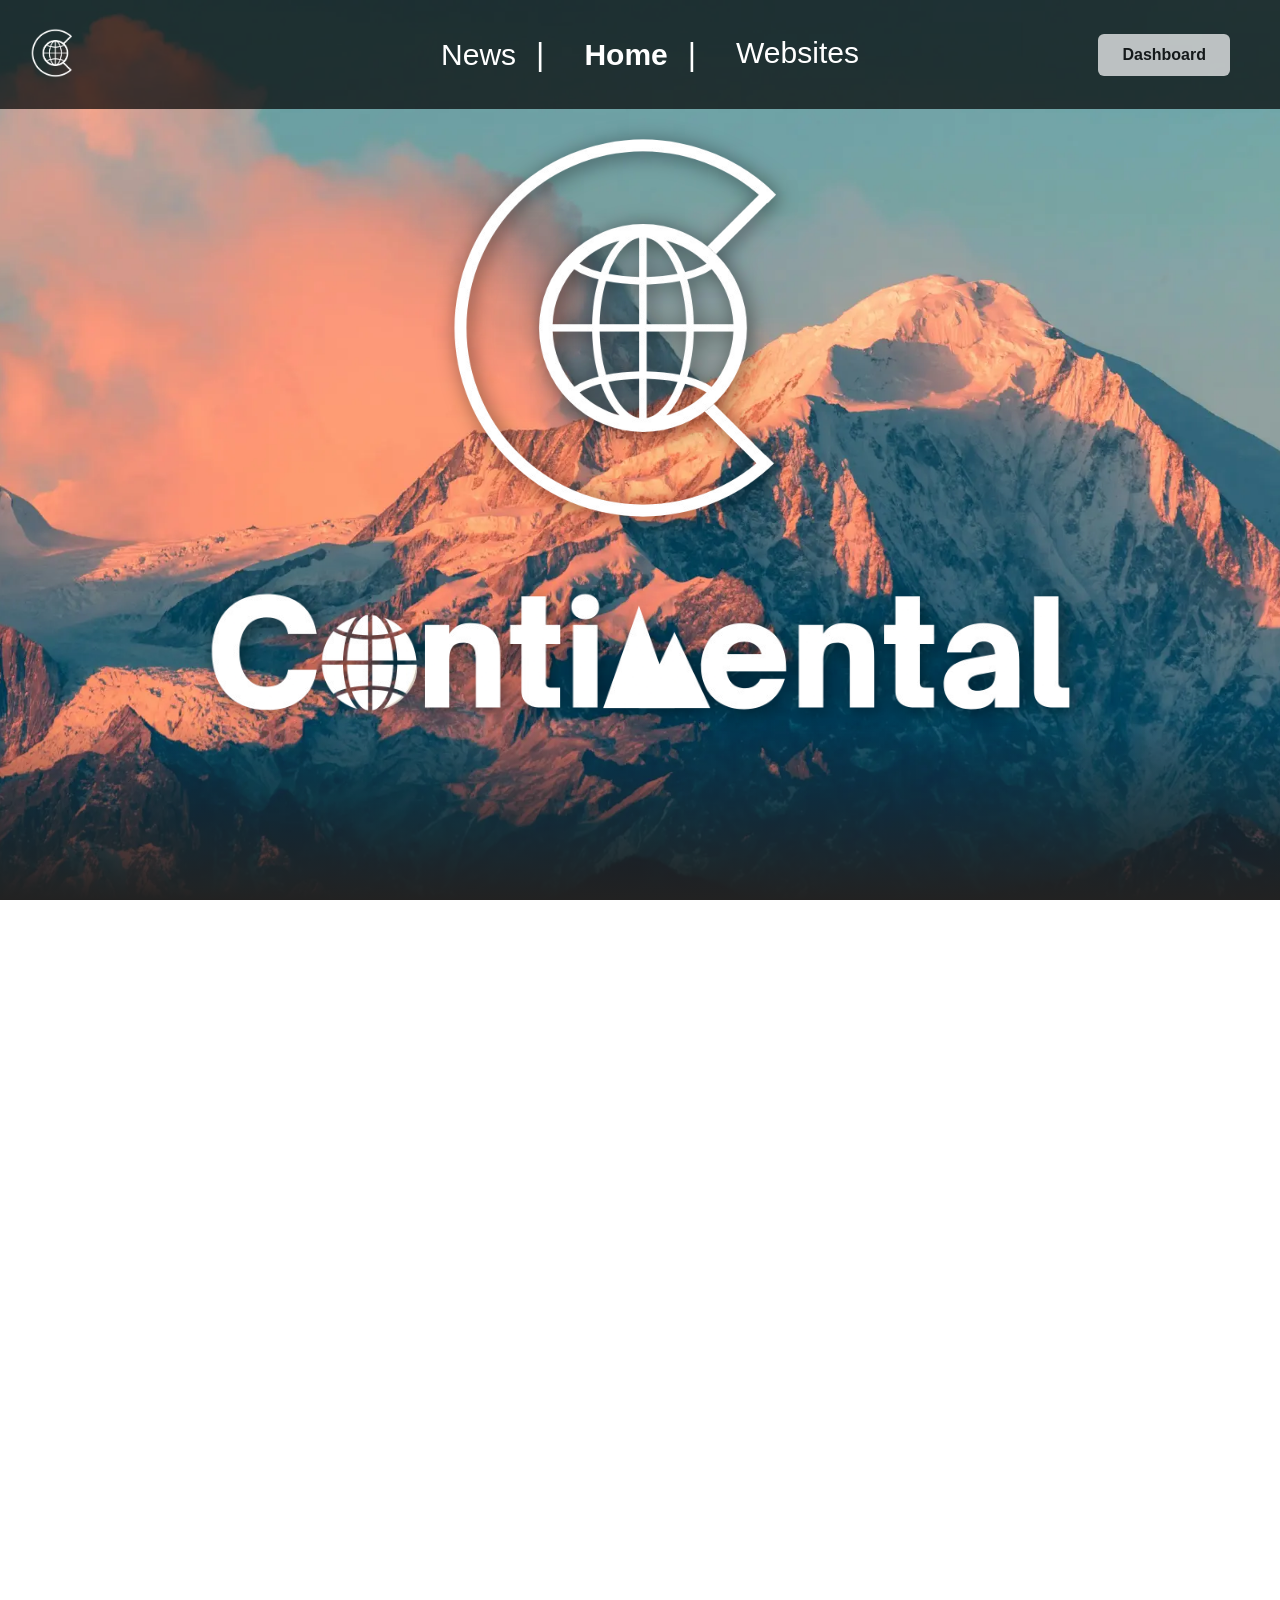
==== index.html @ dc29fc21 "Merged branding + general fixes" ====
<!DOCTYPE html>
<html lang="en">
<head>
    <meta charset="UTF-8">
    <meta name="viewport" content="width=device-width, initial-scale=1.0">
    <title>Continental Hub</title>
    <meta name="description" content="Continental Studios is the home for independent web projects, tools, games, and experiments built under one creative umbrella.">
    <link rel="canonical" href="https://continental-hub.com/">
    <meta property="og:title" content="Continental Studios">
    <meta property="og:description" content="Independent web projects, tools, games, and experiments built under one creative umbrella.">
    <meta property="og:type" content="website">
    <meta property="og:url" content="https://continental-hub.com/">
    <meta property="og:image" content="https://continental-hub.com/images/C2-new-white.png">
    <meta name="twitter:card" content="summary">
    <meta name="twitter:title" content="Continental Studios">
    <meta name="twitter:description" content="Independent web projects, tools, games, and experiments built under one creative umbrella.">
    <meta name="twitter:image" content="https://continental-hub.com/images/C2-new-white.png">
    <meta name="theme-color" content="#111111">
    <link rel="stylesheet" href="style.css">
    <link rel="icon" href="images/C2-new-white.png" type="image/png">
    <link rel="preload" as="image" href="images/placeHolder2.webp" type="image/webp">
    <link rel="preload" as="image" href="images/C2-new-white.webp" type="image/webp">
    <script async src="https://www.googletagmanager.com/gtag/js?id=G-DCZ0C1B3EF"></script>
    <script>
        window.dataLayer = window.dataLayer || [];
        function gtag(){dataLayer.push(arguments);}
        gtag('js', new Date());
        gtag('config', 'G-DCZ0C1B3EF');
    </script>
    <script type="application/ld+json">
        {
          "@context": "https://schema.org",
          "@graph": [
            {
              "@type": "Organization",
              "name": "Continental Studios",
              "url": "https://continental-hub.com/",
              "logo": "https://continental-hub.com/images/C2-new-white.png"
            },
            {
              "@type": "WebSite",
              "name": "Continental Studios",
              "url": "https://continental-hub.com/"
            }
          ]
        }
    </script>
</head>
<body class="dark-mode">
    <a class="skip-link" href="#main-content">Skip to content</a>

    <!-- START:HEADER -->
<header>
    <div class="left-text" id="header-logo">
        <a href="index.html" aria-label="Continental Studios home">
            <img src="images/C2-new-white.png" alt="Continental Studios logo" width="50" height="50" loading="lazy">
        </a>
    </div>
    <nav aria-label="Primary">
        <ul>
            <li><a href="news.html" >News</a></li>
            <li><a href="index.html" class="semi-bold-text">Home</a></li>
            <li><a href="websites.html" >Websites</a></li>
        </ul>
    </nav>
    <div class="right-text"><button id="logout-btn" type="button" data-analytics="dashboard_click">Dashboard</button></div>
</header>

<!-- END:HEADER -->

    <main id="main-content">
        <section class="hero">
            <img src="images/C2-new-white.png" alt="Continental Studios logo" class="hero-logo" width="400" height="400">
            <h1 id="hero-title">
                <img src="images/Continental-nobg-white.png" alt="Continental" class="hero-title-image" width="900" height="220">
            </h1>
        </section>

        <section class="about-section" id="about">
            <div class="about-inner">
                <h2>About</h2>
                <p>
                    Continental is my personal umbrella brand, a home for the digital work I build, experiment with, and polish until it feels real.
                    Websites, tools, games, bots, and even a custom Linux setup all live under the same identity, while each project keeps its own name and style.
                    If you see the globe mark or “A Continental Studios production,” that is the signature.
                </p>

                <div class="about-highlights">
                    <div class="about-card">
                        <h3>Independent Projects</h3>
                        <p>Each project stands on its own with its own vibe. Continental is the umbrella, not the theme.</p>
                    </div>

                    <div class="about-card">
                        <h3>Design-First</h3>
                        <p>I care about clean visuals, strong identity, and the details that make projects feel finished.</p>
                    </div>

                    <div class="about-card">
                        <h3>Built to Grow</h3>
                        <p>Some projects are quick experiments and some are long-term. The goal is to keep building and keep shipping.</p>
                    </div>
                </div>
            </div>
        </section>

        <section class="latest-update" aria-label="Latest update">
            <div class="latest-inner">
                <div class="latest-label">Latest Update</div>
                <div class="latest-content">
                    <h3>Home page revamp underway</h3>
                    <p>We are rebuilding the landing experience with cleaner sections, stronger visuals, and better navigation flow.</p>
                </div>
                <a class="latest-link" href="news.html" data-analytics="latest_updates_click">See all updates</a>
            </div>
        </section>

        <section class="main-content" aria-label="Websites">
            <h2>Websites</h2>
            <p id="settings-button"></p> <!-- DO NOT TOUCH -->
            <div class="website-list">
                <div class="website-item">
                    <img src="images/App-logo-2-W.png" alt="StepCast logo" class="website-logo" width="100" height="100" loading="lazy">
                    <h3>StepCast</h3>
                    <p>StepCast is a walk tracking website tailored toward podcast listeners.</p>
                    <a href="https://pclaystation.github.io/Walk-Tracker-Web-App/" class="btn" target="_blank" rel="noopener noreferrer" data-analytics="stepcast_visit">Visit Website</a>
                </div>
                <div class="website-item">
                    <img src="images/TEA-Logo-S-W.png" alt="The Echo Archives logo" class="website-logo" width="100" height="100" loading="lazy">
                    <h3>The Echo Archives</h3>
                    <p>The Echo Archives is an archive of different audio dramas I have listened to.</p>
                    <a href="https://pclaystation.github.io/The-Echo-Archives/" class="btn" target="_blank" rel="noopener noreferrer" data-analytics="echo_archives_visit">Visit Website</a>
                </div>
                <div class="website-item">
                    <img src="images/minesweeper-nbg-w.png" alt="MineSweeper logo" class="website-logo" width="100" height="100" loading="lazy">
                    <h3>MineSweeper</h3>
                    <p>MineSweeper is an improved clone of the classic minesweeper.</p>
                    <a href="https://pclaystation.github.io/Minesweeper/" class="btn" target="_blank" rel="noopener noreferrer" data-analytics="minesweeper_visit">Visit Website</a>
                </div>
                <div class="website-item">
                    <img src="images/question-mark.png" alt="Coming soon" class="website-logo" width="100" height="100" loading="lazy">
                    <h3>Coming soon</h3>
                    <p>Coming soon.</p>
                    <span class="btn disabled" aria-disabled="true">Coming Soon</span>
                </div>
            </div>
        </section>
    </main>

    <button id="backToTop" type="button" aria-label="Back to top" data-analytics="back_to_top">↑</button>
    <script src="script.js" type="module"></script>

    <!-- START:FOOTER -->
<footer>
    <div class="left-content">
        <img src="images/C2-new-white.png" alt="Continental Studios logo" width="50" height="50" loading="lazy">
        <span>Continental Studios</span>
    </div>
    <div class="center-content">
        <p>
            © 2026 PClaystation |
            <a href="https://github.com/PClaystation" target="_blank" rel="noopener noreferrer" data-analytics="github_click">GitHub</a> |
            <a href="contact.html" id="contact-button" data-analytics="contact_click">Contact Us</a>
        </p>
    </div>
    <div class="right-content">
        <a href="https://patreon.com/ContinentalStudios?utm_medium=unknown&utm_source=join_link&utm_campaign=creatorshare_creator&utm_content=copyLink" target="_blank" rel="noopener noreferrer" data-analytics="patreon_click">
            <img src="images/patreon.svg" alt="Patreon logo" width="50" height="50" loading="lazy">
        </a>
        <a href="https://gofund.me/5a43d215" target="_blank" rel="noopener noreferrer" data-analytics="gofundme_click">
            <img src="images/gofundme2.svg" alt="GoFundMe logo" width="50" height="50" loading="lazy">
        </a>
    </div>
</footer>

<!-- END:FOOTER -->
</body>
</html>
---- style.css ----
body, html {
    margin: 0;
    padding: 0;
    height: 100%;
    font-family: "Rubik", sans-serif;
    overflow-x: hidden; /* Prevent horizontal scrolling */
}

.skip-link {
    position: absolute;
    left: 16px;
    top: -48px;
    background: #7db8ff;
    color: #101318;
    padding: 10px 14px;
    border-radius: 8px;
    text-decoration: none;
    font-weight: 600;
    z-index: 2000;
}

.skip-link:focus {
    top: 12px;
}




/* Hero section */
.hero {
    background: url('images/placeHolder2.jpg') no-repeat center center/cover;
    background-image: image-set(
        url('images/placeHolder2.webp') type('image/webp'),
        url('images/placeHolder2.jpg') type('image/jpeg')
    );
    height: 100vh;
    display: flex;
    flex-direction: column;
    justify-content: center;
    align-items: center;
    color: white;
    text-align: center;
    position: relative;
    transition: background-image 0.5s ease-in-out; /* Smooth transition */

}


.hero::after {
    content: "";
    position: absolute;
    bottom: 0;
    left: 0;
    width: 100%;
    height: 20%; /* Adjust this to control how much of the image fades */
    background: linear-gradient(to bottom, rgba(255, 255, 255, 0), #222);
    pointer-events: none; /* So it doesn't interfere with other content */
}





.hero.fade {
    background-size: 110%;  /* Stretch the background slightly to make the transition smoother */
}

.hero-logo {
    width: 400px; /* Adjust the size of the logo */
    filter: drop-shadow(3px 3px 10px rgba(0, 0, 0, 0.5)); /* Apply shadow directly on the logo */
}


.hero h1 {
    font-size: 3rem;
    text-shadow: 2px 2px 5px rgba(0, 0, 0, 0.7);
}

#hero-title {
    margin: 8px 0 0;
}

.hero-title-image {
    width: min(900px, 78vw);
    height: auto;
    filter: drop-shadow(3px 3px 10px rgba(0, 0, 0, 0.45));
}

.about-section {
    background: #222222;
    color: #f5f5f5;
    padding: 70px 20px 60px;
}

.about-inner {
    max-width: 1100px;
    margin: 0 auto;
    text-align: center;
}

.about-inner h2 {
    font-size: 2.4rem;
    margin-bottom: 12px;
}

.about-inner p {
    max-width: 720px;
    margin: 0 auto 36px;
    font-size: 1.1rem;
    color: rgba(245, 245, 245, 0.8);
}

.about-highlights {
    display: grid;
    grid-template-columns: repeat(auto-fit, minmax(220px, 1fr));
    gap: 20px;
}

.about-card {
    background: #222;
    border-radius: 12px;
    padding: 20px;
    box-shadow: 0 10px 24px rgba(0, 0, 0, 0.25);
}

.about-card h3 {
    margin: 0 0 8px;
    font-size: 1.2rem;
}

.about-card p {
    margin: 0;
    color: rgba(245, 245, 245, 0.7);
    font-size: 0.98rem;
}

.latest-update {
    background: #14161b;
    padding: 24px 20px;
}

.latest-inner {
    max-width: 1100px;
    margin: 0 auto;
    display: grid;
    grid-template-columns: auto 1fr auto;
    gap: 20px;
    align-items: center;
}

.latest-label {
    text-transform: uppercase;
    letter-spacing: 0.12em;
    font-size: 0.75rem;
    color: rgba(245, 245, 245, 0.6);
    font-weight: 600;
}

.latest-content h3 {
    margin: 0 0 6px;
    font-size: 1.3rem;
    color: #f5f5f5;
}

.latest-content p {
    margin: 0;
    color: rgba(245, 245, 245, 0.7);
}

.latest-link {
    background: #f5f5f5;
    color: #111;
    text-decoration: none;
    padding: 10px 16px;
    border-radius: 999px;
    font-weight: 600;
    white-space: nowrap;
}

.latest-link:hover {
    background: #e0e0e0;
}

@media (max-width: 720px) {
    .latest-inner {
        grid-template-columns: 1fr;
        text-align: center;
    }
}

.news-page {
    padding: 140px 6vw 80px;
    max-width: 1100px;
    margin: 0 auto;
}

.news-hero {
    text-align: center;
    margin-bottom: 42px;
}

.news-hero h1 {
    font-size: clamp(2.2rem, 4vw, 3.4rem);
    margin-bottom: 10px;
}

.news-hero p {
    margin: 0 auto;
    max-width: 640px;
    color: rgba(247, 247, 247, 0.7);
    font-size: 1.1rem;
}

.news-list {
    display: grid;
    gap: 20px;
}

.news-card {
    background: #1a1c22;
    border-radius: 16px;
    padding: 22px 24px;
    box-shadow: 0 16px 36px rgba(0, 0, 0, 0.35);
    border: 1px solid rgba(255, 255, 255, 0.05);
}

.news-meta {
    display: flex;
    justify-content: space-between;
    align-items: center;
    margin-bottom: 12px;
    font-size: 0.9rem;
    color: rgba(247, 247, 247, 0.6);
}

.news-tag {
    background: rgba(255, 255, 255, 0.08);
    padding: 6px 12px;
    border-radius: 999px;
    font-weight: 600;
    color: rgba(255, 255, 255, 0.8);
}

.news-card h2 {
    margin: 0 0 8px;
    font-size: 1.4rem;
}

.news-card p {
    margin: 0;
    color: rgba(247, 247, 247, 0.7);
    line-height: 1.5;
}

@media (max-width: 720px) {
    .news-page {
        padding: 120px 6vw 60px;
    }

    .news-meta {
        flex-direction: column;
        align-items: flex-start;
        gap: 6px;
    }
}





html {
    scroll-behavior: smooth;
}

/* Main content section */
.main-content {
    padding: 50px 20px;
    background-color: #f4f4f4; /* Light background color */
    text-align: center;
}

/* Container for website items */
.website-list {
    display: flex;
    flex-wrap: wrap;
    justify-content: flex-start; /* Align items from the left */
    gap: 20px; /* Space between cards */
}

/* Website item section */
.website-item {
    background: #fff;
    border-radius: 8px;
    padding: 20px;
    box-shadow: 0 4px 8px rgba(0, 0, 0, 0.1);
    width: calc(50% - 10px); /* Ensures two items per row */
    text-align: center;
    opacity: 0;
    transform: translateY(50px);
    transition: opacity 2s, transform 2s;
    box-sizing: border-box; /* Prevents layout issues */
}

.website-item.visible {
    opacity: 1;
    transform: translateY(0);
}

.website-item:hover {
    transform: translateY(-5px);
    box-shadow: 0 6px 12px rgba(0, 0, 0, 0.2);
}

.website-logo {
    width: 100px;
    height: 100px;
    object-fit: contain;
    margin-bottom: 15px;
}

.website-item h3 {
    margin: 15px 0;
    font-size: 2rem;
}

.website-item p {
    font-size: 1.1rem;
    margin-bottom: 15px;
}

.btn {
    display: inline-block;
    padding: 10px 20px;
    background-color: #007bff;
    color: white;
    text-decoration: none;
    border-radius: 5px;
    font-size: 1rem;
}

.btn:hover {
    background-color: #0056b3;
}

.btn.disabled {
    background-color: #666;
    cursor: not-allowed;
    pointer-events: none;
    opacity: 0.8;
}

/* Make it responsive: 1 card per row on small screens */
@media (max-width: 768px) {
    .website-item {
        width: 100%;
    }
}




/* Dark Mode Styling */
.dark-mode {
    background: linear-gradient(135deg, #121212, #1e1e1e);
    color: #fff;
}


.dark-mode .hero {
    background: url('images/placeHolder2.jpg') no-repeat center center/cover;  /* Keeps the same image */
    background-image: image-set(
        url('images/placeHolder2.webp') type('image/webp'),
        url('images/placeHolder2.jpg') type('image/jpeg')
    );
}


.dark-mode .main-content {
    background-color: #222;
}

.dark-mode .website-item {
    background: #333;
    color: #fff;
}

.dark-mode .btn {
    background-color: #444;
    color: #fff;
}

.dark-mode .btn:hover {
    background-color: #777;
}

 

/* Header and Navigation */
header {
    position: fixed;
    width: 100%;
    top: 0;
    left: 0;
    background-color: rgba(0, 0, 0, 0.7);
    color: white;
    z-index: 1000;
    display: flex;
    justify-content: space-between; /* Spreads items evenly */
    align-items: center;
    padding: 10px 30px; /* Adds padding so text doesn't hug the screen */
}

/* Center the navigation */
nav {
    flex-grow: 1; /* Ensures the nav takes up enough space */
    display: flex;
    justify-content: center;
    align-items: center;
}

/* Keep the nav menu centered */
nav ul {
    display: flex;
    justify-content: center;
    list-style-type: none;
    padding: 10px 0;
    margin-right: 100px;
}

nav li {
    margin: 0 20px;
    position: relative; /* Allows absolute positioning of the separator */
}

/* Add separator (|) between each item except the last one */
nav li:not(:last-child)::after {
    content: "|";  /* Separator */
    margin-left: 20px; /* Adds space before the separator */
    color: white; /* Set the color of the separator */
    font-size: 32px; /* Same font size as the links */
}

/* Link styles */
nav a {
    text-decoration: none;
    color: white;
    font-size: 30px;
}

.semi-bold-text {
    font-weight: 600;}


nav a:hover {
    text-decoration: underline;
}

nav a:focus-visible,
.btn:focus-visible,
.latest-link:focus-visible,
#logout-btn:focus-visible,
#backToTop:focus-visible,
footer a:focus-visible {
    outline: 3px solid #7db8ff;
    outline-offset: 3px;
    border-radius: 6px;
}

/* Right-aligned text for settings */
/* Style for the right text and arrow */
.right-text {
    font-size: 24px;
    opacity: 0.7;
    padding-right: 20px;
    white-space: nowrap;
    color: white;
    cursor: pointer;
    position: absolute;
    right: 90px;
    text-align: center; /* Centers the arrow below the text */
}

#logout-btn {
    background: white;
    border: none;
    color: #121212;
    padding: 0.75rem 1.5rem;
    font-size: 1rem;
    font-weight: bold;
    border-radius: 6px;
    cursor: pointer;
    transition: background 0.3s ease;
    flex-shrink: 0;
    z-index: 1;
  }
  

/* Position the arrow below the text */
/* Ensure the header text is the positioning context */

/*
#settings-header {
    position: relative;
    cursor: pointer;
    display: inline-block;
  }
  */

  /* Position the arrow centered below the text */
  .arrow {
    position: absolute;
    bottom: -12px;      /* adjust vertical spacing as needed */
    left: 40%;
    width: 12px;        /* container for the arrow shape */
    height: 12px;
    transform: translateX(-50%) rotate(0deg);  /* default rotation: 0deg here means caret points down (see below) */
    transition: transform 0.3s ease;
    transform-origin: center;
  }
  
  /* Build the caret shape using two lines */
  .arrow::before,
  .arrow::after {
    content: "";
    position: absolute;
    width: 2px;         /* thickness of each line */
    height: 6px;        /* length of each line */
    background: white;  /* arrow color */
  }
  
  /* Left line: rotate so that it slopes to the right in a downward caret */
  .arrow::before {
    bottom: 0;
    left: 50%;
    transform: translateX(-50%) rotate(45deg);
    transform-origin: bottom center;
  }
  
  /* Right line: rotate so that it slopes to the left in a downward caret */
  .arrow::after {
    bottom: 0;
    left: 50%;
    transform: translateX(-50%) rotate(-45deg);
    transform-origin: bottom center;
  }
  
  /* When the settings menu is open, rotate the whole arrow 180° */
  .settings-open .arrow {
    transform: translateX(-50%) rotate(180deg);
  }

  .left-text img {
    height: 50px;
    width: 50px;
    margin-right: 10px; /* Space between image and text */
}

.left-text {
    display: flex;
    align-items: center;
    justify-content: start; /* Ensures left content stays on the left */
}


.right-content img {
    height: 50px;
    width: 50px;
    margin-right: 100px; /* Space between image and text */
}

.right-content {
    display: flex;
    align-items: center;
    justify-content: end; /* Ensures left content stays on the left */
}






/* Mobile Responsiveness */
@media (max-width: 900px) {
    header {
        padding: 10px 14px;
        gap: 10px;
        flex-wrap: wrap;
    }

    nav {
        order: 3;
        width: 100%;
        justify-content: center;
    }

    nav ul {
        margin-right: 0;
        padding: 4px 0 0;
        gap: 8px;
        flex-wrap: wrap;
    }

    nav li {
        margin: 0 8px;
    }

    nav li:not(:last-child)::after {
        display: none;
    }

    nav a {
        font-size: 1.05rem;
    }

    .right-text {
        position: static;
        right: auto;
        padding-right: 0;
        margin-left: auto;
        opacity: 1;
    }
}

@media (max-width: 768px) {
    .website-item {
        margin-bottom: 20px;
    }

    .btn {
        width: 100%;
    }
}




footer {
    background-color: #151515;
    color: white;
    padding: 10px;
    position: relative;
    bottom: 0;
    width: 100%;
    display: grid;
    grid-template-columns: 1fr auto 1fr; /* Left, Center, Right */
    align-items: center;
    text-align: center;
}

.left-content {
    display: flex;
    align-items: center;
    justify-content: start; /* Ensures left content stays on the left */
}

.left-content img {
    height: 50px;
    width: 50px;
    margin-right: 10px; /* Space between image and text */
}

.center-content {
    display: flex;
    justify-content: center; /* Ensures center text is truly centered */
}



footer img {
    height: 50px;
    width: 50px;
    margin-right: 10px; /* Space between image and text */
}

.center-content {
    flex-grow: 1; /* Allows it to take up remaining space */
    text-align: center; /* Ensures text stays centered */
}


footer a {
    color: #007bff;
    text-decoration: none;
}

footer a:hover {
    text-decoration: underline;
}





#backToTop {
    position: fixed;
    bottom: 20px;
    right: 20px;
    padding: 10px;
    background-color: rgba(255, 255, 255, 0.7);
    color: rgb(49, 49, 49);
    border: none;
    border-radius: 5px;
    cursor: pointer;
    display: none;
    font-size: 20px;
    z-index: 10000;
}

#backToTop:hover {
    background-color: #555;
}

.contact-page {
    padding: 140px 6vw 80px;
    max-width: 1100px;
    margin: 0 auto;
}

.contact-page iframe {
    width: 100%;
    min-height: 700px;
    height: calc(100vh - 260px);
    border: 0;
    border-radius: 16px;
    background: #111;
}

@media (prefers-reduced-motion: reduce) {
    html {
        scroll-behavior: auto;
    }

    *,
    *::before,
    *::after {
        animation-duration: 0.001ms !important;
        animation-iteration-count: 1 !important;
        transition-duration: 0.001ms !important;
    }
}
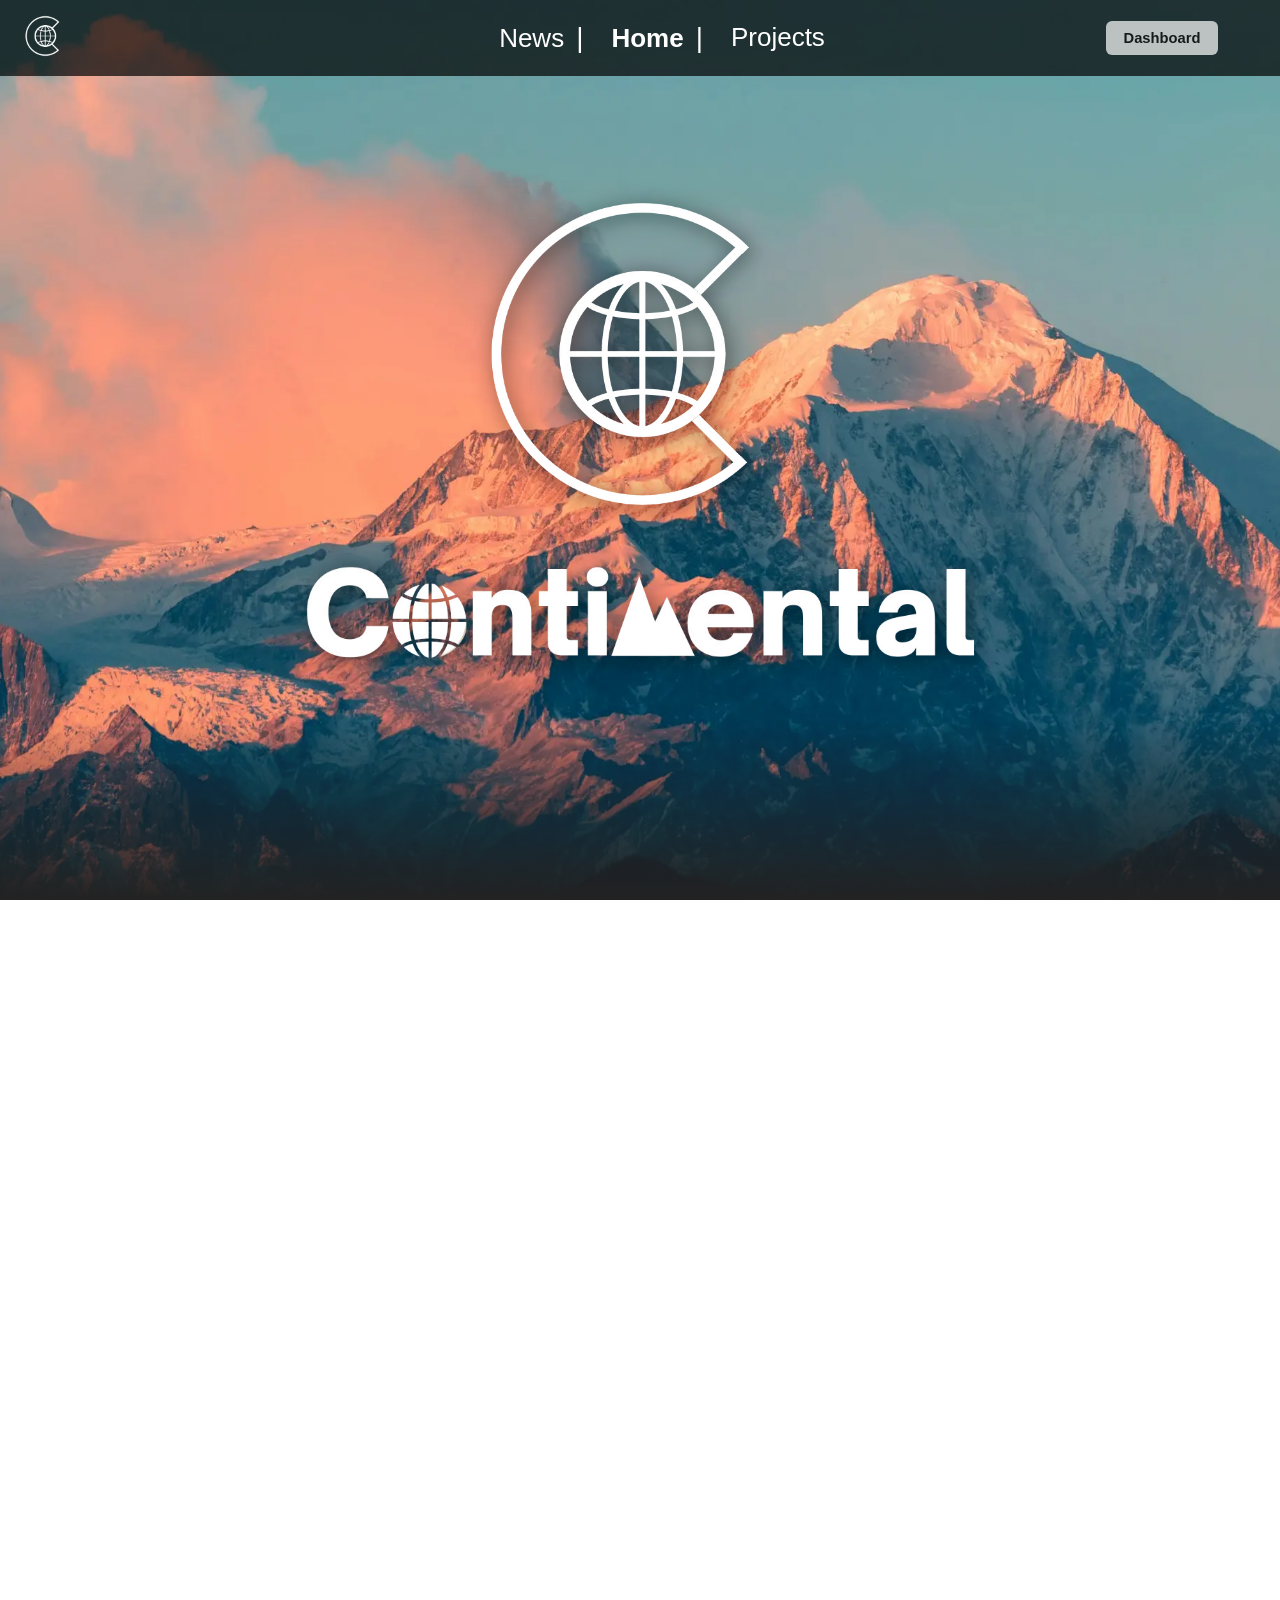
==== commit 62430681: "Revamp website pages and styling" ====
--- a/index.html
+++ b/index.html
@@ -60,7 +60,7 @@
         <ul>
             <li><a href="news.html" >News</a></li>
             <li><a href="index.html" class="semi-bold-text">Home</a></li>
-            <li><a href="websites.html" >Websites</a></li>
+            <li><a href="websites.html" >Projects</a></li>
         </ul>
     </nav>
     <div class="right-text"><button id="logout-btn" type="button" data-analytics="dashboard_click">Dashboard</button></div>
@@ -70,9 +70,9 @@
 
     <main id="main-content">
         <section class="hero">
-            <img src="images/C2-new-white.png" alt="Continental Studios logo" class="hero-logo" width="400" height="400">
+            <img src="images/C2-new-white.png" alt="Continental Studios logo" class="hero-logo">
             <h1 id="hero-title">
-                <img src="images/Continental-nobg-white.png" alt="Continental" class="hero-title-image" width="900" height="220">
+                <img src="images/Continental-nobg-white.png" alt="Continental" class="hero-title-image">
             </h1>
         </section>
 
@@ -115,33 +115,99 @@
             </div>
         </section>
 
-        <section class="main-content" aria-label="Websites">
-            <h2>Websites</h2>
+        <section class="main-content portfolio-section" aria-label="Projects">
+            <div class="section-heading">
+                <span class="section-kicker">Portfolio</span>
+                <h2>Projects</h2>
+                <p>A growing collection of public-facing projects, ranging from focused utility apps to larger interactive platforms and connected services.</p>
+            </div>
             <p id="settings-button"></p> <!-- DO NOT TOUCH -->
             <div class="website-list">
                 <div class="website-item">
-                    <img src="images/App-logo-2-W.png" alt="StepCast logo" class="website-logo" width="100" height="100" loading="lazy">
-                    <h3>StepCast</h3>
-                    <p>StepCast is a walk tracking website tailored toward podcast listeners.</p>
-                    <a href="https://pclaystation.github.io/Walk-Tracker-Web-App/" class="btn" target="_blank" rel="noopener noreferrer" data-analytics="stepcast_visit">Visit Website</a>
-                </div>
-                <div class="website-item">
-                    <img src="images/TEA-Logo-S-W.png" alt="The Echo Archives logo" class="website-logo" width="100" height="100" loading="lazy">
-                    <h3>The Echo Archives</h3>
-                    <p>The Echo Archives is an archive of different audio dramas I have listened to.</p>
-                    <a href="https://pclaystation.github.io/The-Echo-Archives/" class="btn" target="_blank" rel="noopener noreferrer" data-analytics="echo_archives_visit">Visit Website</a>
-                </div>
-                <div class="website-item">
-                    <img src="images/minesweeper-nbg-w.png" alt="MineSweeper logo" class="website-logo" width="100" height="100" loading="lazy">
-                    <h3>MineSweeper</h3>
-                    <p>MineSweeper is an improved clone of the classic minesweeper.</p>
-                    <a href="https://pclaystation.github.io/Minesweeper/" class="btn" target="_blank" rel="noopener noreferrer" data-analytics="minesweeper_visit">Visit Website</a>
-                </div>
-                <div class="website-item">
-                    <img src="images/question-mark.png" alt="Coming soon" class="website-logo" width="100" height="100" loading="lazy">
-                    <h3>Coming soon</h3>
-                    <p>Coming soon.</p>
-                    <span class="btn disabled" aria-disabled="true">Coming Soon</span>
+                    <div class="website-media">
+                        <img src="images/App-logo-2-W.png" alt="StepCast logo" class="website-logo" width="140" height="140" loading="lazy">
+                    </div>
+                    <div class="website-copy">
+                        <span class="website-eyebrow">Route Tracking</span>
+                        <h3>StepCast</h3>
+                        <p>StepCast is a podcast-focused walk tracker that lets you map routes, save walks, log listening sessions, and review your history in a mobile-friendly interface.</p>
+                        <a href="https://pclaystation.github.io/Walk-Tracker-Web-App/" class="btn website-cta" target="_blank" rel="noopener noreferrer" data-analytics="stepcast_visit">Open StepCast</a>
+                    </div>
+                </div>
+                <div class="website-item">
+                    <div class="website-media">
+                        <img src="images/TEA-Logo-S-W.png" alt="The Echo Archives logo" class="website-logo" width="140" height="140" loading="lazy">
+                    </div>
+                    <div class="website-copy">
+                        <span class="website-eyebrow">Audio Drama Archive</span>
+                        <h3>The Echo Archives</h3>
+                        <p>The Echo Archives is a curated library of audio dramas with searchable entries, tag-based filtering, personal ratings, and dedicated pages for individual shows.</p>
+                        <a href="https://pclaystation.github.io/The-Echo-Archives/" class="btn website-cta" target="_blank" rel="noopener noreferrer" data-analytics="echo_archives_visit">Open The Echo Archives</a>
+                    </div>
+                </div>
+                <div class="website-item">
+                    <div class="website-media">
+                        <img src="images/minesweeper-nbg-w.png" alt="Minesweeper logo" class="website-logo" width="140" height="140" loading="lazy">
+                    </div>
+                    <div class="website-copy">
+                        <span class="website-eyebrow">Puzzle Game</span>
+                        <h3>Minesweeper</h3>
+                        <p>Minesweeper is a browser-based rebuild of the classic game with cleaner state handling, multiple difficulty presets, custom boards, timers, and a local leaderboard system.</p>
+                        <a href="https://minesweeper.continental-hub.com" class="btn website-cta" target="_blank" rel="noopener noreferrer" data-analytics="minesweeper_visit">Open Minesweeper</a>
+                    </div>
+                </div>
+                <div class="website-item">
+                    <div class="website-media">
+                        <img src="images/C2-new-white.png" alt="Grimoire logo" class="website-logo" width="140" height="140" loading="lazy">
+                    </div>
+                    <div class="website-copy">
+                        <span class="website-eyebrow">Deckbuilder + Tabletop</span>
+                        <h3>Grimoire</h3>
+                        <p>Grimoire is a Magic: The Gathering deckbuilder with live card search, deck analysis, import and export tools, and a room-based online tabletop mode backed by synchronized multiplayer game state.</p>
+                        <a href="https://grimoire.continental-hub.com" class="btn website-cta" target="_blank" rel="noopener noreferrer" data-analytics="grimoire_visit">Open Grimoire</a>
+                    </div>
+                </div>
+            </div>
+        </section>
+
+        <section class="main-content portfolio-section portfolio-section-alt" aria-label="Discord bot">
+            <div class="section-heading">
+                <span class="section-kicker">Systems</span>
+                <h2>Discord Bot</h2>
+                <p>Not every project in the portfolio is a website. Vanguard is part moderation tool, part community utility layer, and part operations platform.</p>
+            </div>
+            <div class="website-list">
+                <div class="website-item">
+                    <div class="website-media">
+                        <img src="images/Bot_Logo.png" alt="Vanguard logo" class="website-logo" width="140" height="140" loading="lazy">
+                    </div>
+                    <div class="website-copy">
+                        <span class="website-eyebrow">Discord Moderation + Utility</span>
+                        <h3>Vanguard</h3>
+                        <p>Vanguard is a Discord bot built for moderation, utility commands, reminders, voting workflows, AI chat features, and guard systems, with an attached control center for managing live server configuration.</p>
+                        <a href="https://vanguard.continental-hub.com" class="btn website-cta" target="_blank" rel="noopener noreferrer" data-analytics="vanguard_visit">Open Vanguard</a>
+                    </div>
+                </div>
+            </div>
+        </section>
+
+        <section class="main-content portfolio-section portfolio-section-alt-2" aria-label="Continental ID">
+            <div class="section-heading">
+                <span class="section-kicker">Identity</span>
+                <h2>Continental ID</h2>
+                <p>The shared account system behind the wider project ecosystem, designed to connect services instead of leaving every app isolated.</p>
+            </div>
+            <div class="website-list">
+                <div class="website-item">
+                    <div class="website-media">
+                        <img src="images/Continental-ID-nbg-w.png" alt="Continental ID logo" class="website-logo" width="140" height="140" loading="lazy">
+                    </div>
+                    <div class="website-copy">
+                        <span class="website-eyebrow">Account System</span>
+                        <h3>Dashboard / Continental ID</h3>
+                        <p>Continental ID is the account platform for the broader Continental ecosystem, with sign-in, linked providers, profile management, security controls, session handling, and service integration points for projects like Grimoire and Vanguard.</p>
+                        <a href="https://dashboard.continental-hub.com" class="btn website-cta" target="_blank" rel="noopener noreferrer" data-analytics="continental_id_visit">Open Continental ID</a>
+                    </div>
                 </div>
             </div>
         </section>
--- a/style.css
+++ b/style.css
@@ -66,13 +66,16 @@
 }
 
 .hero-logo {
-    width: 400px; /* Adjust the size of the logo */
+    width: min(320px, 70vw);
+    max-width: 320px;
+    height: auto;
+    /* Adjust the size of the logo */
     filter: drop-shadow(3px 3px 10px rgba(0, 0, 0, 0.5)); /* Apply shadow directly on the logo */
 }
 
 
 .hero h1 {
-    font-size: 3rem;
+    font-size: 2.4rem;
     text-shadow: 2px 2px 5px rgba(0, 0, 0, 0.7);
 }
 
@@ -81,7 +84,7 @@
 }
 
 .hero-title-image {
-    width: min(900px, 78vw);
+    width: min(700px, 70vw);
     height: auto;
     filter: drop-shadow(3px 3px 10px rgba(0, 0, 0, 0.45));
 }
@@ -274,31 +277,86 @@
 
 /* Main content section */
 .main-content {
-    padding: 50px 20px;
-    background-color: #f4f4f4; /* Light background color */
+    padding: 88px 24px;
+    background:
+        linear-gradient(180deg, #222222 0%, #1c1f24 100%);
     text-align: center;
 }
 
-/* Container for website items */
+.portfolio-section {
+    position: relative;
+}
+
+.portfolio-section + .portfolio-section {
+    padding-top: 60px;
+    border-top: 1px solid rgba(255, 255, 255, 0.05);
+}
+
+.portfolio-section-alt {
+    background:
+        linear-gradient(180deg, #1f2228 0%, #1a1d22 100%);
+}
+
+.portfolio-section-alt-2 {
+    background:
+        linear-gradient(180deg, #1d2025 0%, #181a1f 100%);
+}
+
+.section-heading {
+    max-width: 680px;
+    margin: 0 auto 40px;
+}
+
+.section-kicker {
+    display: inline-block;
+    margin-bottom: 12px;
+    padding: 8px 14px;
+    border-radius: 999px;
+    background: rgba(255, 255, 255, 0.08);
+    color: rgba(245, 245, 245, 0.82);
+    font-size: 0.8rem;
+    font-weight: 700;
+    letter-spacing: 0.16em;
+    text-transform: uppercase;
+}
+
+.section-heading h2 {
+    margin: 0;
+    font-size: clamp(2.5rem, 5vw, 4.2rem);
+    line-height: 0.95;
+    color: #f5f5f5;
+}
+
+.section-heading p {
+    margin: 18px auto 0;
+    font-size: 1.1rem;
+    line-height: 1.7;
+    color: rgba(245, 245, 245, 0.7);
+}
+
 .website-list {
     display: flex;
-    flex-wrap: wrap;
-    justify-content: flex-start; /* Align items from the left */
-    gap: 20px; /* Space between cards */
-}
-
-/* Website item section */
+    flex-direction: column;
+    gap: 22px;
+    max-width: 1020px;
+    margin: 0 auto;
+}
+
 .website-item {
-    background: #fff;
-    border-radius: 8px;
-    padding: 20px;
-    box-shadow: 0 4px 8px rgba(0, 0, 0, 0.1);
-    width: calc(50% - 10px); /* Ensures two items per row */
-    text-align: center;
+    display: grid;
+    grid-template-columns: minmax(200px, 260px) minmax(0, 1fr);
+    align-items: center;
+    gap: 0;
+    overflow: hidden;
+    border-radius: 28px;
+    border: 1px solid rgba(255, 255, 255, 0.06);
+    background: #262a31;
+    box-shadow: 0 20px 44px rgba(0, 0, 0, 0.28);
+    backdrop-filter: blur(12px);
     opacity: 0;
     transform: translateY(50px);
-    transition: opacity 2s, transform 2s;
-    box-sizing: border-box; /* Prevents layout issues */
+    transition: opacity 0.9s ease, transform 0.9s ease, box-shadow 0.35s ease, border-color 0.35s ease;
+    box-sizing: border-box;
 }
 
 .website-item.visible {
@@ -307,25 +365,73 @@
 }
 
 .website-item:hover {
-    transform: translateY(-5px);
-    box-shadow: 0 6px 12px rgba(0, 0, 0, 0.2);
+    transform: translateY(-6px);
+    border-color: rgba(255, 255, 255, 0.10);
+    box-shadow: 0 26px 52px rgba(0, 0, 0, 0.34);
+}
+
+.website-item:nth-child(even) {
+    grid-template-columns: minmax(0, 1fr) minmax(200px, 260px);
+}
+
+.website-item:nth-child(even) .website-media {
+    order: 2;
+}
+
+.website-item:nth-child(even) .website-copy {
+    order: 1;
+}
+
+.website-media {
+    display: flex;
+    align-items: center;
+    justify-content: center;
+    min-height: 100%;
+    padding: 42px 24px;
+    background:
+        linear-gradient(145deg, #2f333a 0%, #272b32 55%, #20242a 100%);
+}
+
+.website-item:nth-child(even) .website-media {
+    background:
+        linear-gradient(145deg, #20242a 0%, #2a2f36 42%, #333942 100%);
 }
 
 .website-logo {
-    width: 100px;
-    height: 100px;
+    width: min(140px, 100%);
+    height: auto;
     object-fit: contain;
-    margin-bottom: 15px;
+    filter: drop-shadow(0 18px 32px rgba(0, 0, 0, 0.30));
+}
+
+.website-copy {
+    padding: 36px 40px;
+    text-align: left;
+}
+
+.website-eyebrow {
+    display: inline-block;
+    margin-bottom: 14px;
+    color: rgba(245, 245, 245, 0.56);
+    font-size: 0.82rem;
+    font-weight: 700;
+    letter-spacing: 0.18em;
+    text-transform: uppercase;
 }
 
 .website-item h3 {
-    margin: 15px 0;
-    font-size: 2rem;
+    margin: 0 0 16px;
+    font-size: clamp(1.8rem, 3vw, 2.8rem);
+    line-height: 0.98;
+    color: #f5f5f5;
 }
 
 .website-item p {
-    font-size: 1.1rem;
-    margin-bottom: 15px;
+    margin: 0 0 28px;
+    max-width: 58ch;
+    font-size: 1rem;
+    line-height: 1.7;
+    color: rgba(245, 245, 245, 0.72);
 }
 
 .btn {
@@ -349,10 +455,56 @@
     opacity: 0.8;
 }
 
-/* Make it responsive: 1 card per row on small screens */
+.website-cta {
+    padding: 14px 22px;
+    border-radius: 999px;
+    background: #f0f0f0;
+    color: #111;
+    font-weight: 700;
+    letter-spacing: 0.01em;
+}
+
+.website-cta:hover {
+    background: #dcdcdc;
+}
+
 @media (max-width: 768px) {
+    .main-content {
+        padding: 72px 18px;
+    }
+
+    .portfolio-section + .portfolio-section {
+        padding-top: 44px;
+    }
+
+    .section-heading {
+        margin-bottom: 30px;
+    }
+
     .website-item {
-        width: 100%;
+        grid-template-columns: 1fr;
+    }
+
+    .website-item:nth-child(even) {
+        grid-template-columns: 1fr;
+    }
+
+    .website-item:nth-child(even) .website-media,
+    .website-item:nth-child(even) .website-copy {
+        order: initial;
+    }
+
+    .website-media {
+        padding: 32px 20px 22px;
+    }
+
+    .website-copy {
+        padding: 24px 20px 28px;
+        text-align: center;
+    }
+
+    .website-item p {
+        max-width: none;
     }
 }
 
@@ -376,17 +528,57 @@
 
 
 .dark-mode .main-content {
-    background-color: #222;
+    background:
+        linear-gradient(180deg, #1c1f24 0%, #17191d 100%);
+}
+
+.dark-mode .portfolio-section-alt {
+    background:
+        linear-gradient(180deg, #191c21 0%, #15171b 100%);
+}
+
+.dark-mode .portfolio-section-alt-2 {
+    background:
+        linear-gradient(180deg, #171a1f 0%, #131519 100%);
 }
 
 .dark-mode .website-item {
-    background: #333;
+    background: #262a31;
+    border-color: rgba(255, 255, 255, 0.06);
     color: #fff;
+}
+
+.dark-mode .section-kicker {
+    background: rgba(255, 255, 255, 0.08);
+    color: rgba(245, 245, 245, 0.82);
+}
+
+.dark-mode .section-heading h2,
+.dark-mode .website-item h3 {
+    color: #f8fafc;
+}
+
+.dark-mode .section-heading p,
+.dark-mode .website-item p {
+    color: rgba(245, 245, 245, 0.72);
+}
+
+.dark-mode .website-eyebrow {
+    color: rgba(245, 245, 245, 0.56);
 }
 
 .dark-mode .btn {
     background-color: #444;
     color: #fff;
+}
+
+.dark-mode .website-cta {
+    background: #f0f0f0;
+    color: #111;
+}
+
+.dark-mode .website-cta:hover {
+    background: #dcdcdc;
 }
 
 .dark-mode .btn:hover {
@@ -407,7 +599,7 @@
     display: flex;
     justify-content: space-between; /* Spreads items evenly */
     align-items: center;
-    padding: 10px 30px; /* Adds padding so text doesn't hug the screen */
+    padding: 6px 24px; /* Slimmer header height on desktop */
 }
 
 /* Center the navigation */
@@ -423,28 +615,28 @@
     display: flex;
     justify-content: center;
     list-style-type: none;
-    padding: 10px 0;
-    margin-right: 100px;
+    padding: 0;
+    margin-right: 56px;
 }
 
 nav li {
-    margin: 0 20px;
+    margin: 0 14px;
     position: relative; /* Allows absolute positioning of the separator */
 }
 
 /* Add separator (|) between each item except the last one */
 nav li:not(:last-child)::after {
     content: "|";  /* Separator */
-    margin-left: 20px; /* Adds space before the separator */
+    margin-left: 12px; /* Adds space before the separator */
     color: white; /* Set the color of the separator */
-    font-size: 32px; /* Same font size as the links */
+    font-size: 28px; /* Keep the separator proportional to the smaller nav */
 }
 
 /* Link styles */
 nav a {
     text-decoration: none;
     color: white;
-    font-size: 30px;
+    font-size: 26px;
 }
 
 .semi-bold-text {
@@ -484,8 +676,8 @@
     background: white;
     border: none;
     color: #121212;
-    padding: 0.75rem 1.5rem;
-    font-size: 1rem;
+    padding: 0.55rem 1.1rem;
+    font-size: 0.92rem;
     font-weight: bold;
     border-radius: 6px;
     cursor: pointer;
@@ -549,9 +741,9 @@
     transform: translateX(-50%) rotate(180deg);
   }
 
-  .left-text img {
-    height: 50px;
-    width: 50px;
+.left-text img {
+    height: 42px;
+    width: 42px;
     margin-right: 10px; /* Space between image and text */
 }
 
@@ -563,8 +755,8 @@
 
 
 .right-content img {
-    height: 50px;
-    width: 50px;
+    height: 42px;
+    width: 42px;
     margin-right: 100px; /* Space between image and text */
 }
 
@@ -738,4 +930,3 @@
         transition-duration: 0.001ms !important;
     }
 }
-
